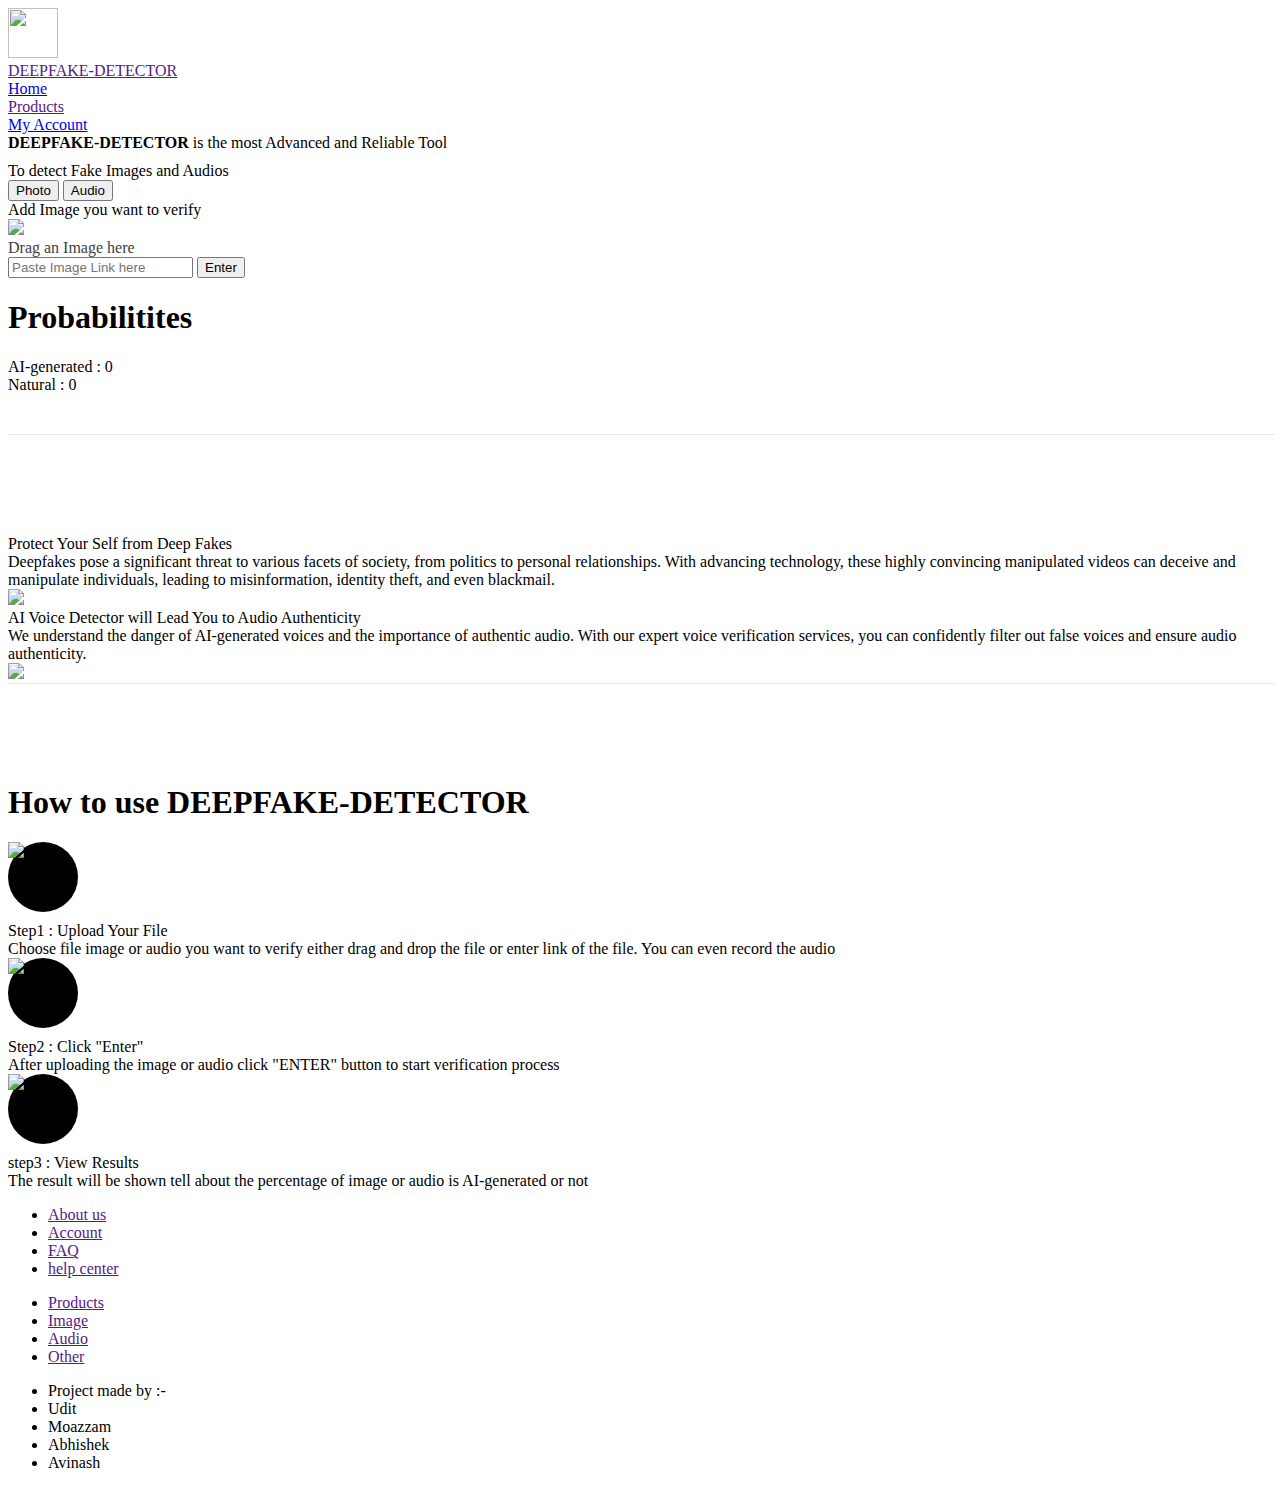
==== index.html @ 447456bf "index.html" ====
<!DOCTYPE html>
<html lang="en">
<head>
    <meta charset="UTF-8">
    <meta name="viewport" content="width=device-width, initial-scale=1.0">
    <title>DEEPFAKE-DETECTOR</title>
    <link rel="stylesheet" href="style.css">
</head>
<body>
    <header>
        <nav>
            <div class="logo">
                <img src="folder/DEEP FAKE.png" style="height: 50px; width:50px;">
                <div><a href="" class="home">DEEPFAKE-DETECTOR</a></div>
            </div>
            <div class="logo l1">
                <div><a  class="home" href="index.html">Home</a></div>
                <div><a  class="home" href="">Products</a></div>
                <div><a  class="home" href="index2.html">My Account</a></div></div>
        </nav>
        <div class="text"><b>DEEPFAKE-DETECTOR</b><span> is the most Advanced and Reliable Tool</span></div>
        <div class="text" style="margin-top:10px;">To detect Fake Images and Audios</div>

        <div class="but">
                <button class="choose" id="ch1">Photo</button>
                <button class="choose" id ="ch2">Audio</button>
        </div>
    </header>



    <div class="main" id="main">
        <div id="textdiv">Add Image you want to verify</div>


            <div class="box" id="box">
            <label for="input-file" id="droparea">
                <input type="file" accept="image/*" id="input-file" hidden>
                <div id="drag">
                    <div ><img src="folder/image-processing.png" id="dimage"></div>
                    <div style="color:rgb(60 64 67);">Drag an Image here</div>
                </div>
            </label>
            </div>
            <div class="link" id ="link">
                <input type="text" id="input" placeholder="Paste Image Link here">
                <button id="button">Enter</button></div>
        
    </div>


    <div class='center'>
        <h1>Probabilitites</h1>
        <div class="result1">AI-generated : <span class="result">0</span></div>
        <div class="result1">Natural : <span class="result">0</span></div>

    </div>


    <div style="background-color:#e6e6e6;height:1px;width: 99vw; margin-bottom:100px;margin-top:40px;"></div>

    <div class="extra">
        <div class="sidetext">
            <div class="heading">Protect Your Self from Deep Fakes</div>
            <div class="text1">Deepfakes pose a significant threat to various facets of society, from politics to personal relationships. With advancing technology, these highly convincing manipulated videos can deceive and manipulate individuals, leading to misinformation, identity theft, and even blackmail. </div>
        </div>
        <div><img src="folder/deepfake.png" class="images"></div>

    </div>
    
    <div class="extra">
        <div class="sidetext" id = "sidetext">
            <div class="heading">AI Voice Detector will Lead You to Audio Authenticity</div>
            <div class="text1">We understand the danger of AI-generated voices and the importance of authentic audio. With our expert voice verification services, you can confidently filter out false voices and ensure audio authenticity.</div>
        </div>
         <div><img src="folder/voice.jpeg" class="images" id="images"></div>

    </div>



    <div style="background-color: #e6e6e6;;height:1px;width: 99vw; margin-bottom:100px;" class="divider"></div>
    <div class="footer">
        <h1 id ="h1">
            How to use DEEPFAKE-DETECTOR
        </h1>
        <div class="grid">
            <div class="columns">
                <div class="head" style="margin-bottom:10px;"><div style="border-radius:50%;background-color: black;height: 70px; width:70px;" class="head"><img src="folder/upload.png" class="image5"></div></div>
                <div class="head">Step1 : Upload Your File</div>
                <div class="text2">Choose file image or audio you want to verify either drag and drop the file or enter link of the file. You can even record the audio</div>
            </div>
            <div class="columns">
                <div class="head" style="margin-bottom:10px;"><div style="border-radius:50%;background-color: black;height: 70px; width:70px;" class="head"><img src="folder/search.png" class="image5"></div></div>
                <div class="head">Step2 : Click "Enter"</div>
                <div class="text2">After uploading the image or audio click "ENTER" button to start verification process</div>
            </div>
            <div class="columns">
                <div class="head" style="margin-bottom:10px;"><div style="border-radius:50%;background-color: black;height: 70px; width:70px;" class="head"><img src="folder/check.png" class="image5"></div></div>            
                <div class="head">step3 : View Results</div>
                <div class="text2">The result will be shown tell about the percentage of image or audio is AI-generated or not</div>
            </div>
        </div>


        <footer>
            <div class="grid2">
                <div>
                    <ul>
                        <li><a href="" class="anchor">About us</a></li>
                        <li><a href="" class="anchor">Account</a></li>
                        <li><a href="" class="anchor">FAQ</a></li>
                        <li><a href="" class="anchor">help center</a></li>
                    </ul>
                </div>
                <div>
                    <ul>
                        <li><a href="" class="anchor">Products</a></li>
                        <li><a href="" class="anchor">Image</a></li>
                        <li><a href="" class="anchor">Audio</a></li>
                        <li><a href="" class="anchor">Other</a></li>
                    </ul>
                </div>

            </div>
            <div>
                <ul class="ul">
                    <li class="li">Project made by :- </li>
                    <li class="li">Udit</li>
                    <li class="li">Moazzam</li>
                    <li class="li">Abhishek</li>
                    <li class="li">Avinash</li>
                </ul>
            </div>
            




        </footer>

        
    <div class="whitespace"></div>
    </div>

  <script src="script.js"></script>
    
</body>
</html>
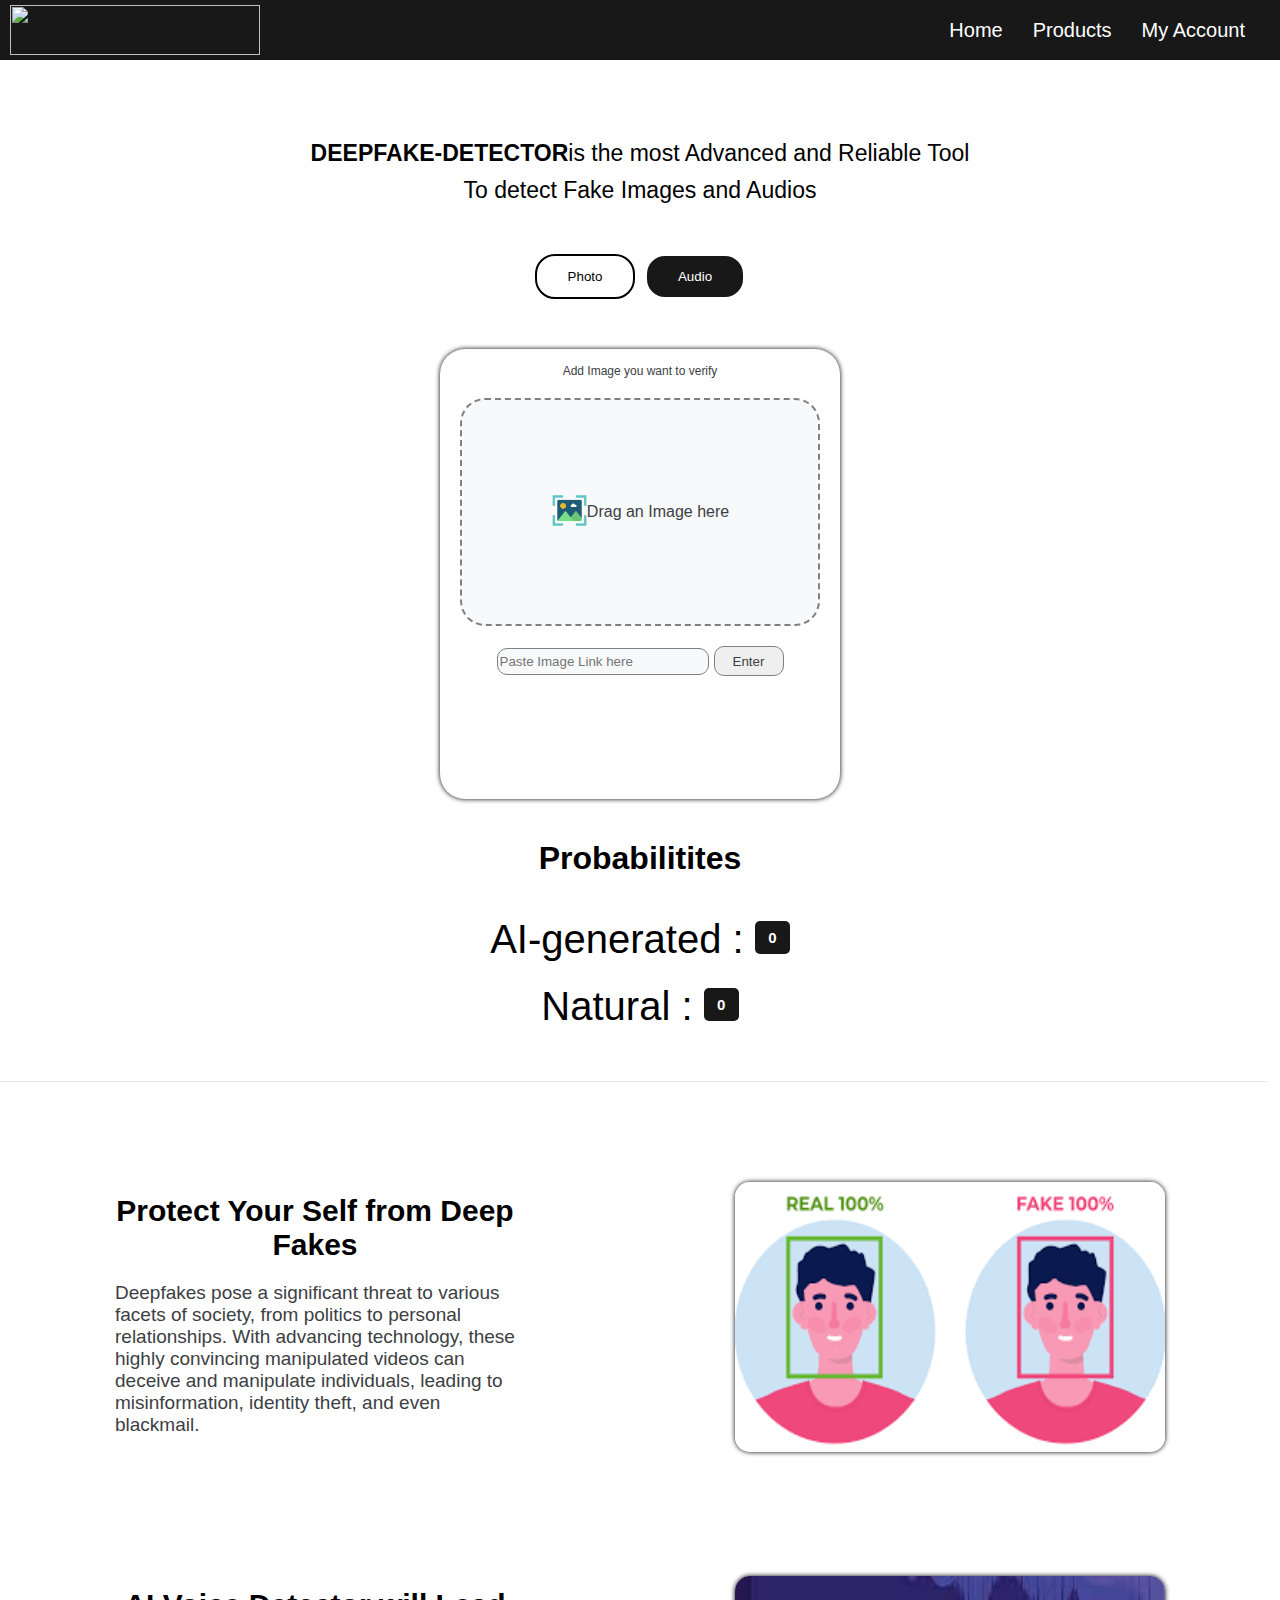
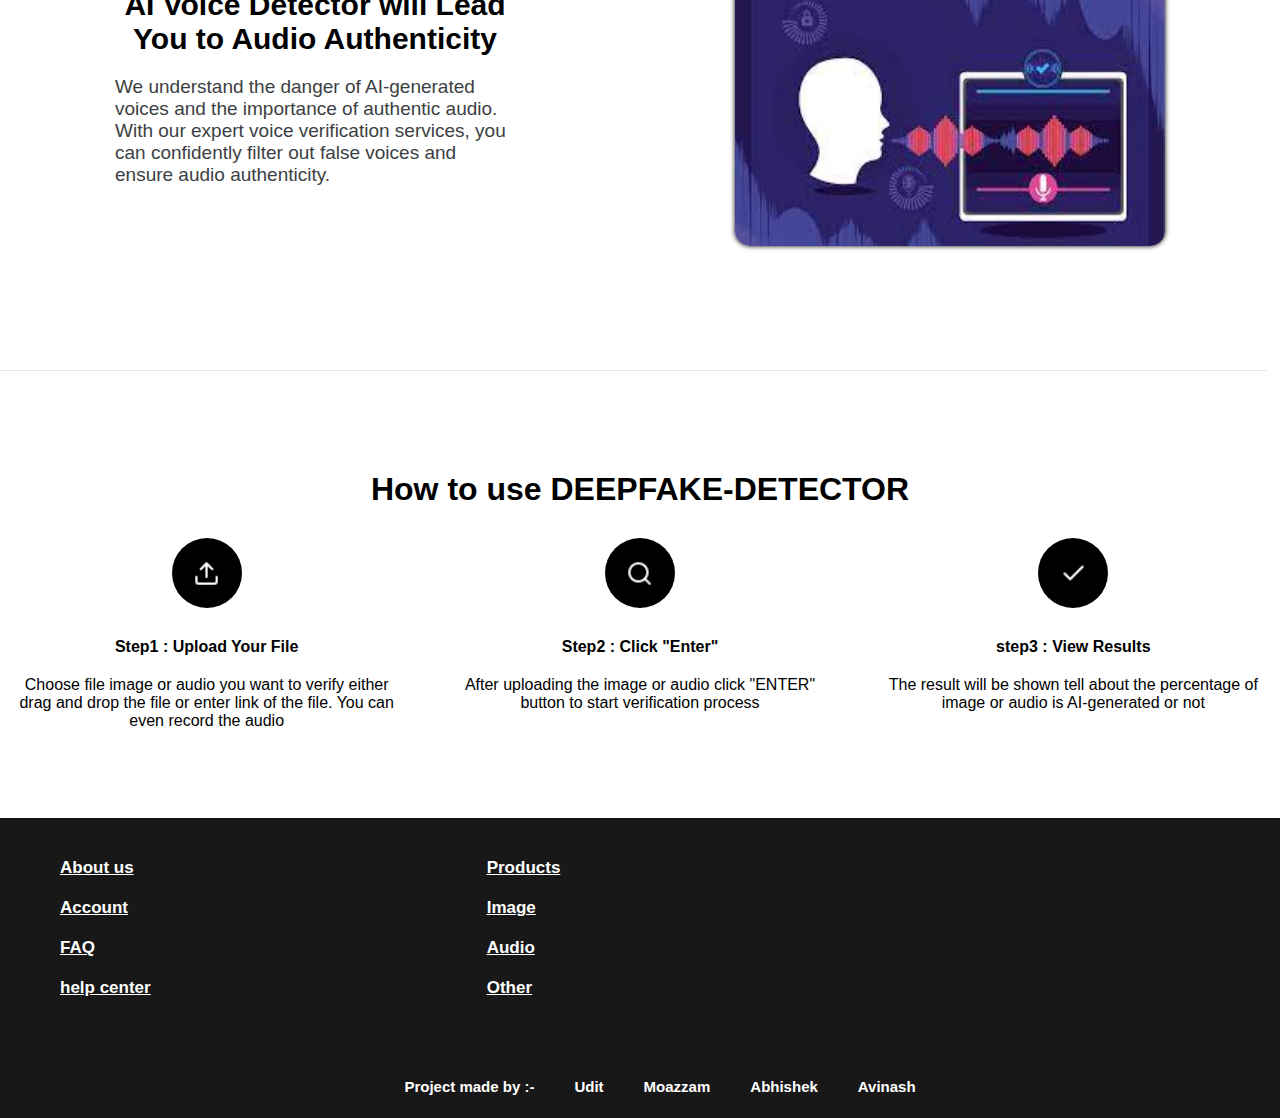
==== commit c3927b73: "index.html" ====
--- a/index.html
+++ b/index.html
@@ -10,8 +10,7 @@
     <header>
         <nav>
             <div class="logo">
-                <img src="folder/DEEP FAKE.png" style="height: 50px; width:50px;">
-                <div><a href="" class="home">DEEPFAKE-DETECTOR</a></div>
+                <img src="folder/orignallogo/finallogo.jpg" style="height: 50px; width:250px;">
             </div>
             <div class="logo l1">
                 <div><a  class="home" href="index.html">Home</a></div>
@@ -143,7 +142,7 @@
     <div class="whitespace"></div>
     </div>
 
-  <script src="script.js"></script>
+    <script src="script.js"></script>
     
 </body>
 </html>
--- a/style.css
+++ b/style.css
@@ -0,0 +1,547 @@
+body{
+    margin: 0px;
+    padding:0px;
+    font-family:sans-serif;
+    overflow-x:hidden;
+}
+
+.logo{
+    display:flex;
+    align-items: center;
+    justify-content: center;
+    
+    
+}
+.l1{
+    display:flex;
+    align-items: center;
+    justify-content: center;
+    gap:30px;
+    margin:15px;
+    position: relative;
+    right:30px;
+    
+}
+nav{
+    display:flex;
+    align-items: center;
+    justify-content: space-between;
+    padding:10px;
+    background-color:#181818;
+    width:100vw;
+    height:40px;
+}
+a{
+    color:white;
+    text-decoration: none;
+    font-size:20px;
+}
+html {
+    touch-action: manipulation;
+}
+.text{
+    color:black;
+    font-size:23px;
+    display:flex;
+    align-items: center;
+    justify-content:center;
+    margin-top:80px;
+
+}
+.but{
+    margin-top:50px;
+    display:flex;
+    align-items: center;
+    justify-content: center;
+    gap:10px;
+
+}
+.choose{
+    height:45px;
+    width:100px;
+    border-radius: 20px;
+    background-color: #181818;
+    color:white;
+    border:2px solid ;
+    padding:5px , 5px;
+
+
+}
+#ch1{
+    color:black;
+    background-color:white;
+    border:2px solid black;
+}
+
+.main{
+    height:50vh;
+    width:400px;
+    background-color: white;
+    margin:auto;
+    margin-top:50px;
+    border-radius: 25px;
+    box-shadow:0px 0px 5px black;
+    margin-bottom:20px;
+}
+
+.main>div:first-child{
+    color:rgb(60 64 67);
+    display:flex;
+    align-items: center;
+    justify-content:center;
+    padding:15px;
+    font-size:12px;
+
+
+}
+.box{
+    border-radius:25px;
+    border:2px dashed grey;
+    background-color:rgb(248 249 250);
+    margin:20px;
+    margin-top:5px;
+    height: 224px;
+}
+#drag{
+    display:flex;
+    align-items: center;
+    justify-content: center;
+    height: 224px;
+    width:357px;
+}
+#dimage{
+    height:35px;
+    width:35px;
+
+}
+#input{
+    border-radius: 10px;
+    width: 206px;
+    height: 23px;
+    border:grey solid 1px;
+    background-color:rgb(248 249 250)
+}
+.link{
+    display:flex;
+    justify-content: center;
+    align-items: center;
+    gap:10px;
+}
+#button{
+    border-radius: 10px;
+    height: 30px;
+    width:70px;
+    border:grey solid 1px;
+    padding:5px;
+    color:rgb(60 64 67);
+}
+.dimage1{
+    height: 25px;
+    width:25px;
+}
+
+#drag1{
+    display:flex;
+    flex-direction:column;
+    align-items: center;
+    justify-content: center;
+    height: 224px;
+    width:357px;
+    gap:25px;
+}
+#imageha{
+    height: 40px;
+    width:40px;
+    background-color: #181818;
+    display:flex;
+    justify-content: center;
+    align-items: center;
+    border-radius: 50%;
+}
+#link{
+    display:flex;
+    justify-content: center;
+    align-items: center;
+    gap:5px;
+
+}
+#Upload{
+    background-color:#181818;
+    color:rgb(248 249 250);
+    font-weight: 300;
+    padding:5px;
+    border:2px solid #181818;
+    border-radius: 25px;
+    position: relative;
+    bottom:15px;
+}
+#startre{
+    border-radius: 25px;
+    background-color: rgb(248 249 250);
+    border: 1px grey solid;
+
+}
+
+.result{
+    background-color:#181818;
+    color:white;
+    font-weight:700;
+    border-radius: 5px;
+    display:inline-flex;
+    height: 33px;
+    width:35px;
+    align-items: center;
+    justify-content:center;
+    font-size:15px;
+    position:relative;
+    bottom:10px;
+    
+
+}
+.center{
+    display:flex;
+    align-items: center;
+    justify-content: center;
+    flex-direction:column;
+
+
+}
+.result1{
+    font-size:40px;
+    margin:10px;
+}
+
+
+.extra{
+    margin:20px;
+    display:flex;
+    align-items: center;
+    justify-content: center;
+    gap:220px;
+    
+   
+
+}
+.images{
+    box-shadow:0px 0px 5px black;
+    height: 270px;
+    width:430px;
+    border-radius: 15px;
+    margin-bottom:100px;
+}
+.sidetext{
+    height:270px;
+    width:400px;
+    position: relative;
+    bottom:40px;
+}
+.heading{
+    font-size: 30px;
+    font-weight: bold;
+    display:flex;
+    justify-content: center;
+    align-items: center;
+    text-align: center;
+}
+.text1{
+    text-align: left;
+    font-size:19px;
+    color:rgb(60 64 67);
+    margin-top:20px;
+}
+
+.text2{
+    text-align:center;
+}
+.grid{
+    height: 270px;
+    display:grid;
+    grid-template-columns: 1fr 1fr 1fr;
+    margin:10px;
+    gap: 40px;
+}
+
+h1{
+    display:flex;
+    align-items: center;
+    justify-content: center;
+    margin-bottom:30px;
+
+}
+.head{
+    display:flex;
+    align-items: center;
+    justify-content: center;
+    font-weight: bold;
+    margin-bottom:20px;
+}
+.image5{
+    height:27px;
+    width:27px;
+}
+
+footer{
+    background-color:#181818;
+    width:100vw;
+    height: 300px;
+    color:white;
+    font-weight:500px;
+    margin:auto
+
+}
+ul{
+    list-style:none;
+    font-size:13px;
+    margin-top:40px;
+    
+}
+.anchor{
+    font-size: 17px;
+    text-decoration: underline;
+}
+li{
+    margin:20px;
+    font-weight: bold;
+}
+.grid2{
+    display:grid;
+    grid-template-columns:1fr 1fr 1fr;
+    grid-template-rows:1fr;
+
+}
+.log{
+    margin-top:60px;
+    display: flex;
+    justify-content: center;
+    align-items: center;
+    font-size:25px;
+    font-weight: bolder;
+}
+.b1{
+    color:white;
+    background-color:black;
+    border-radius: 15px;
+    padding:10px;
+    display: flex;
+    gap:5px;
+    margin-top:10px;
+
+
+
+}
+.image4{
+    height: 10px;
+    width:10px;
+}
+.circle{
+    height: 15px;
+    width:15px;
+    border-radius: 50%;
+    background-color: white;
+    display: flex;
+    align-items: center;
+    justify-content: center;
+}
+.heads{
+    font-size:20px;
+    font-weight: 700;
+    display: flex;
+    align-items: center;
+    justify-content: center;
+    margin-top:10px;
+}
+.b2{
+    display: flex;
+    align-items: center;
+    justify-content: center;
+    margin-bottom:40px;
+    
+}
+
+.email{
+    color:grey;
+    display:flex;
+    justify-content: center;
+    align-items: center;
+    margin-bottom:30px;
+}
+
+.address{
+    border-radius: 5px;
+    color:#181818;
+    height: 20px;
+    width:400px;
+    border:2px solid #181818;
+    padding:7px ;
+    margin-bottom:10px;
+}
+
+.enterhere{
+    display: flex;
+    align-items: center;
+    justify-content: center;
+    flex-direction: column;
+}
+#email{
+    margin-bottom:50px;
+}
+.b3{
+    height: 40px;
+    width:100px;
+    background-color:black;
+    color:white;
+    border-radius: 10px;
+}
+.b{
+    display:flex;
+    align-items:center;
+    justify-content: center;
+    margin-bottom: 40px;
+}
+#em{
+    margin-bottom:10px;
+}
+.ul{
+    display:flex;
+    align-items: center;
+    justify-content: center;
+    list-style: none;
+}
+.li{
+    font-size:15px;
+}
+
+    @media only screen and (max-width:800px){
+        .home{font-size:10px;}
+    }
+    @media only screen and (max-width:800px){
+ 
+        
+    }
+    @media only screen and (max-width:800px){
+        .extra{
+            display:flex;
+            flex-direction:column;
+
+            
+        }
+    }
+    @media only screen and (max-width:800px){
+        .main{
+            width:270px;
+
+        }
+        #input{
+            width:150px;
+        }
+        #button{
+            width:50px;
+        }
+        
+    }
+    @media only screen and (max-width:800px){
+        #drag{
+            width:230px;
+            
+        }
+        #drag1{
+            width:230px;
+        }
+        #textdiv1{
+            text-align:center;
+        }
+        
+    }
+    @media only screen and (max-width:800px){
+        .text{
+            font-size:12px;
+        }
+        
+    }
+    @media only screen and (max-width:800px){
+        .images{
+            height:200px;
+            width:300px;
+            margin:auto;
+        }
+    }
+    @media only screen and (max-width:800px){
+        .heading{
+            font-size: 17px;
+        }
+        .text1{
+            font-size :15px;
+            text-align: center;
+            height:23px;
+            width:300px;
+            margin:auto;
+            margin-top:20px;
+            margin-bottom:2px;
+        }
+    }
+    @media only screen and (max-width:800px){
+        .l1{
+            gap:10px;
+        }
+        body{
+            overflow-x:hidden;
+            height: 100%;
+        }
+        nav{
+            gap:40px;
+            
+        }
+        .images{
+            position: relative;
+            bottom:293px;
+            
+        }
+        #sidetext{
+            position: relative;
+            bottom:253px
+        }
+        #images{
+            position: relative;
+            bottom:553px;
+            margin-bottom:0px
+        }
+    }
+    @media only screen and (max-width:800px){
+        #h1{
+            font-size:20px;
+        }    
+        .head{
+            font-size:13px;
+            text-align:center;
+        }
+        .text2{
+            font-size:10px
+        }
+        .divider{
+            position: relative;
+            bottom:530px;
+        }
+        .anchor{
+            font-size:10px;
+            
+        }
+        .li{
+            position: relative;
+            bottom:50px;
+            font-size:10px;
+            
+        }
+        .ul{
+            display: flex;
+            position: relative;
+            right:30px;
+        }
+        .footer{
+            position: relative;
+            bottom:530px;
+            
+        }
+        .whitespace{
+            display:hidden;
+        }
+    }
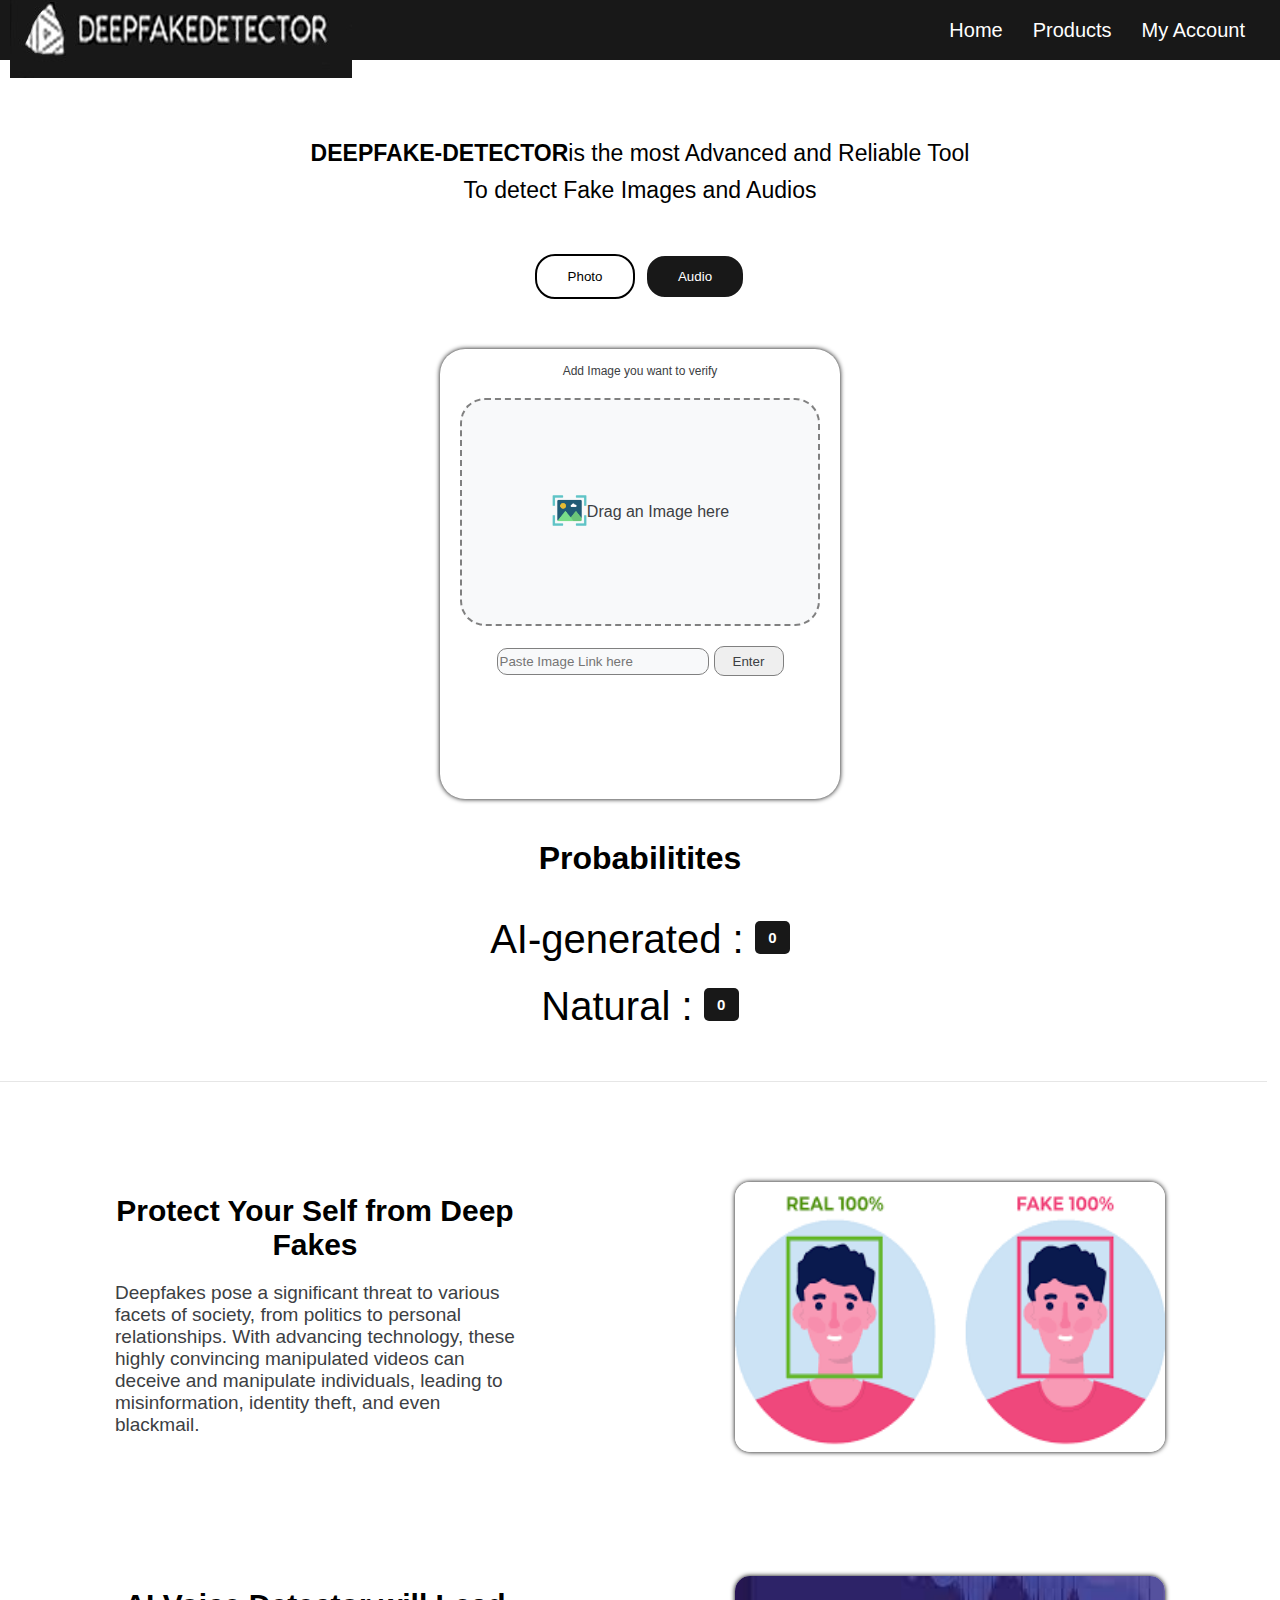
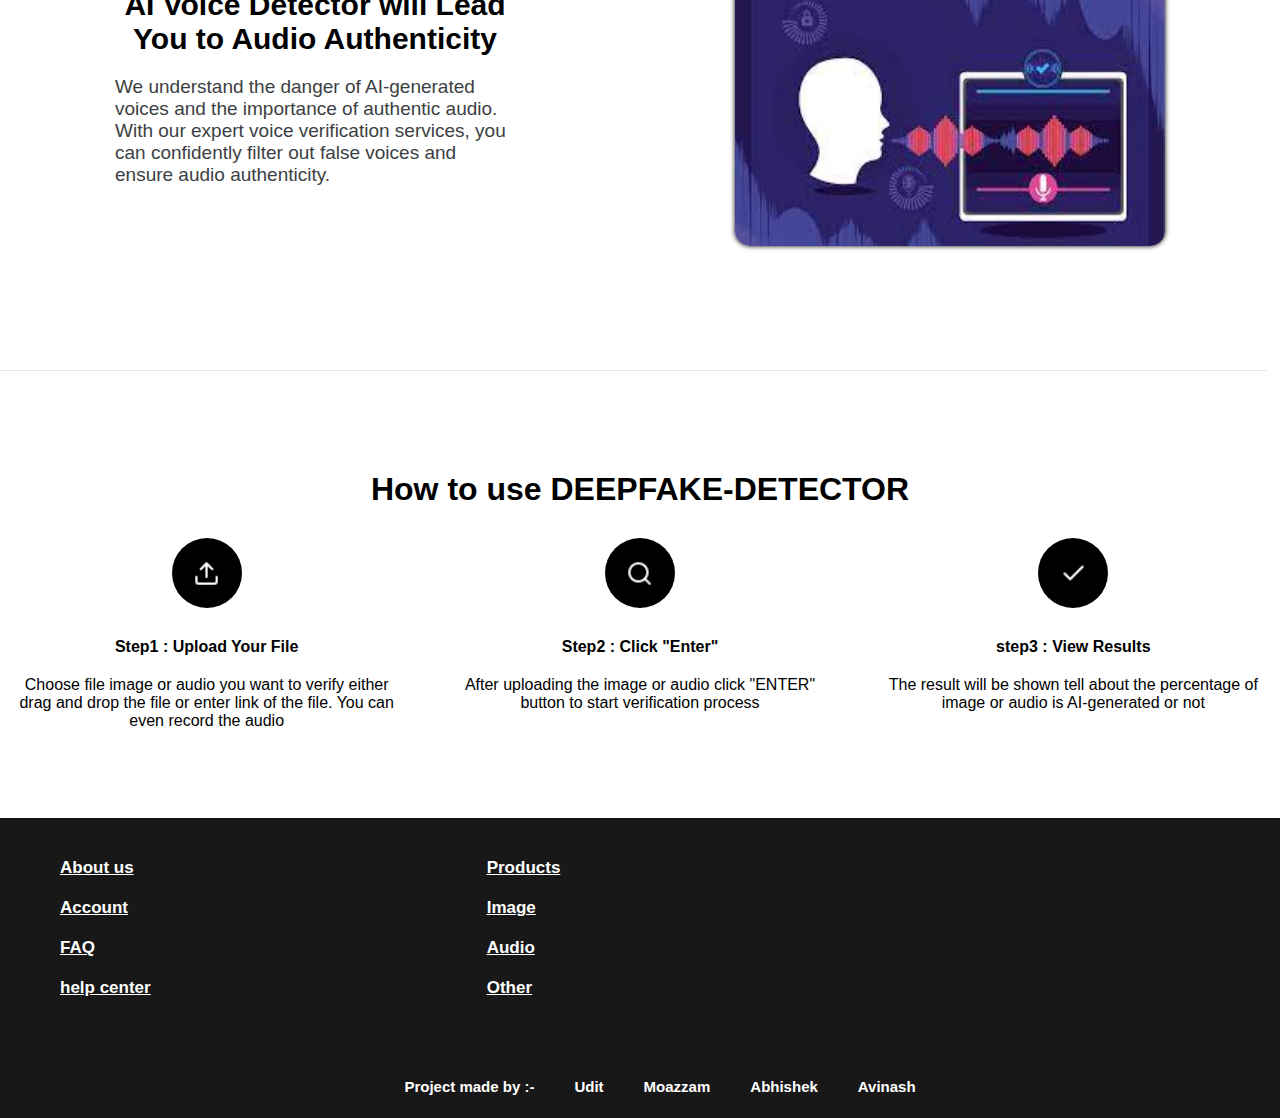
==== commit 8aa1c38d: "index.html" ====
--- a/index.html
+++ b/index.html
@@ -10,7 +10,7 @@
     <header>
         <nav>
             <div class="logo">
-                <img src="folder/orignallogo/finallogo.jpg" style="height: 50px; width:250px;">
+                <img src="folder/orignallogo/finallogo.jpg">
             </div>
             <div class="logo l1">
                 <div><a  class="home" href="index.html">Home</a></div>
--- a/style.css
+++ b/style.css
@@ -5,12 +5,15 @@
     overflow-x:hidden;
 }
 
+    
 .logo{
-    display:flex;
-    align-items: center;
-    justify-content: center;
-    
-    
+    display: flex;
+    align-items: center;
+    justify-content: center;
+}    
+.oglogo{
+    height:50px;
+    width:225px;
 }
 .l1{
     display:flex;
@@ -456,6 +459,10 @@
         .text{
             font-size:12px;
         }
+        .oglogo{
+            height: 35px;
+            width:150px;
+        }
         
     }
     @media only screen and (max-width:800px){
@@ -513,6 +520,7 @@
         .head{
             font-size:13px;
             text-align:center;
+            justify-content: center;
         }
         .text2{
             font-size:10px
@@ -545,3 +553,25 @@
             display:hidden;
         }
     }
+    @media only screen and (max-width:350px){
+        .home{
+            font-size:7px;
+
+        }
+        .homediv{
+            height:50px;
+            width:40px;
+            display: flex;
+            align-items:center;
+            justify-content: center;
+            
+        }
+        .l1{
+            display: flex;
+            gap:1px;
+        }
+        footer{
+            height:150px;
+            width:100vw;
+        }
+    }
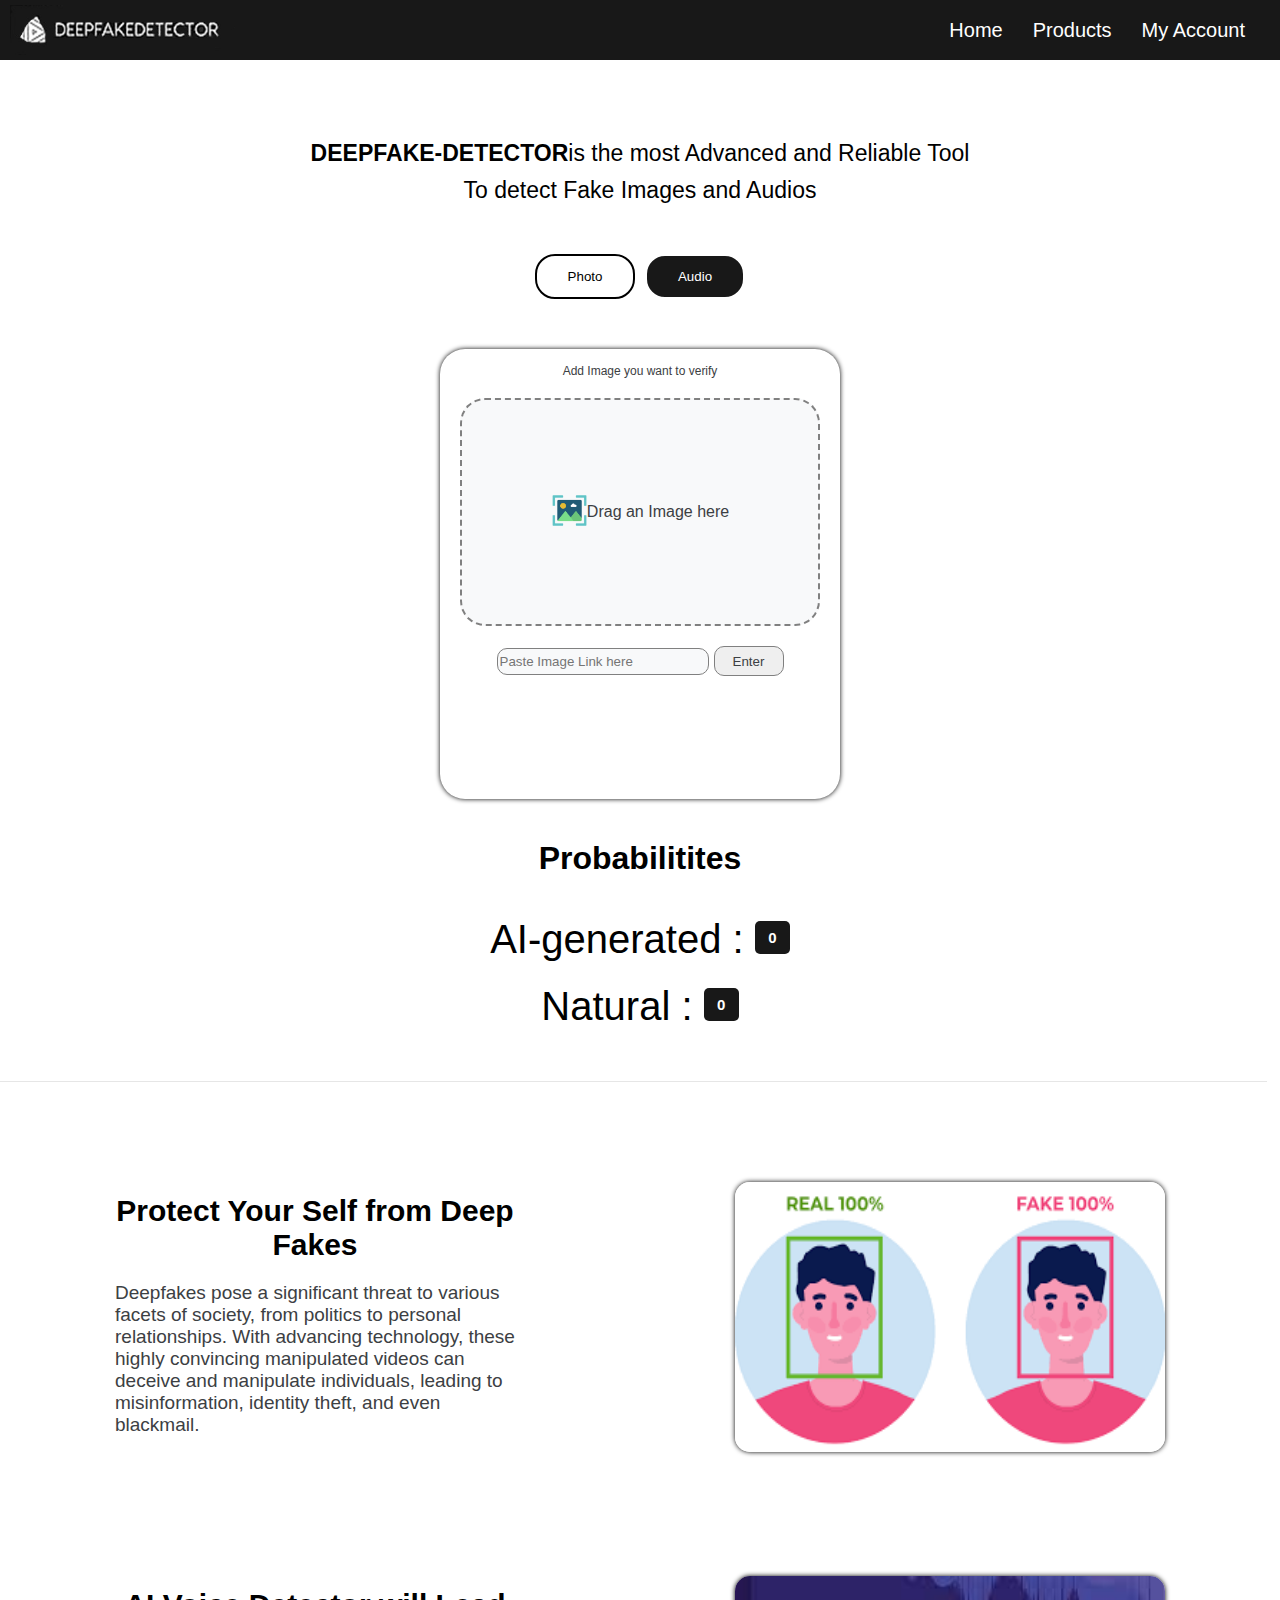
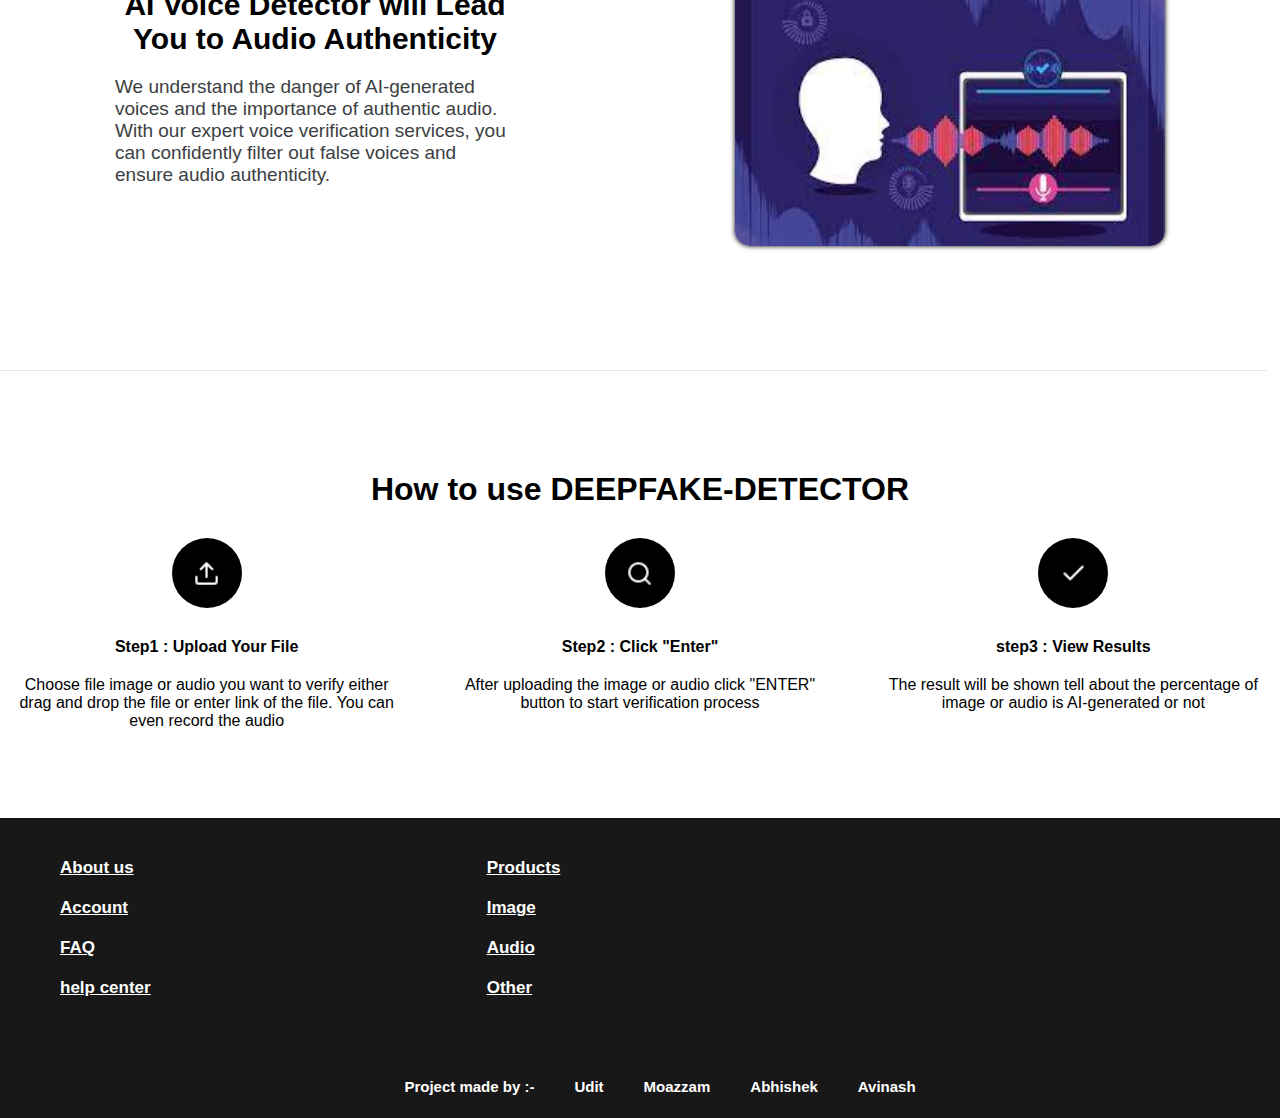
==== commit 0409be18: "index.html" ====
--- a/index.html
+++ b/index.html
@@ -10,7 +10,7 @@
     <header>
         <nav>
             <div class="logo">
-                <img src="folder/orignallogo/finallogo.jpg">
+                <img src="folder/orignallogo/finallogo.jpg" class="oglogo">
             </div>
             <div class="logo l1">
                 <div><a  class="home" href="index.html">Home</a></div>
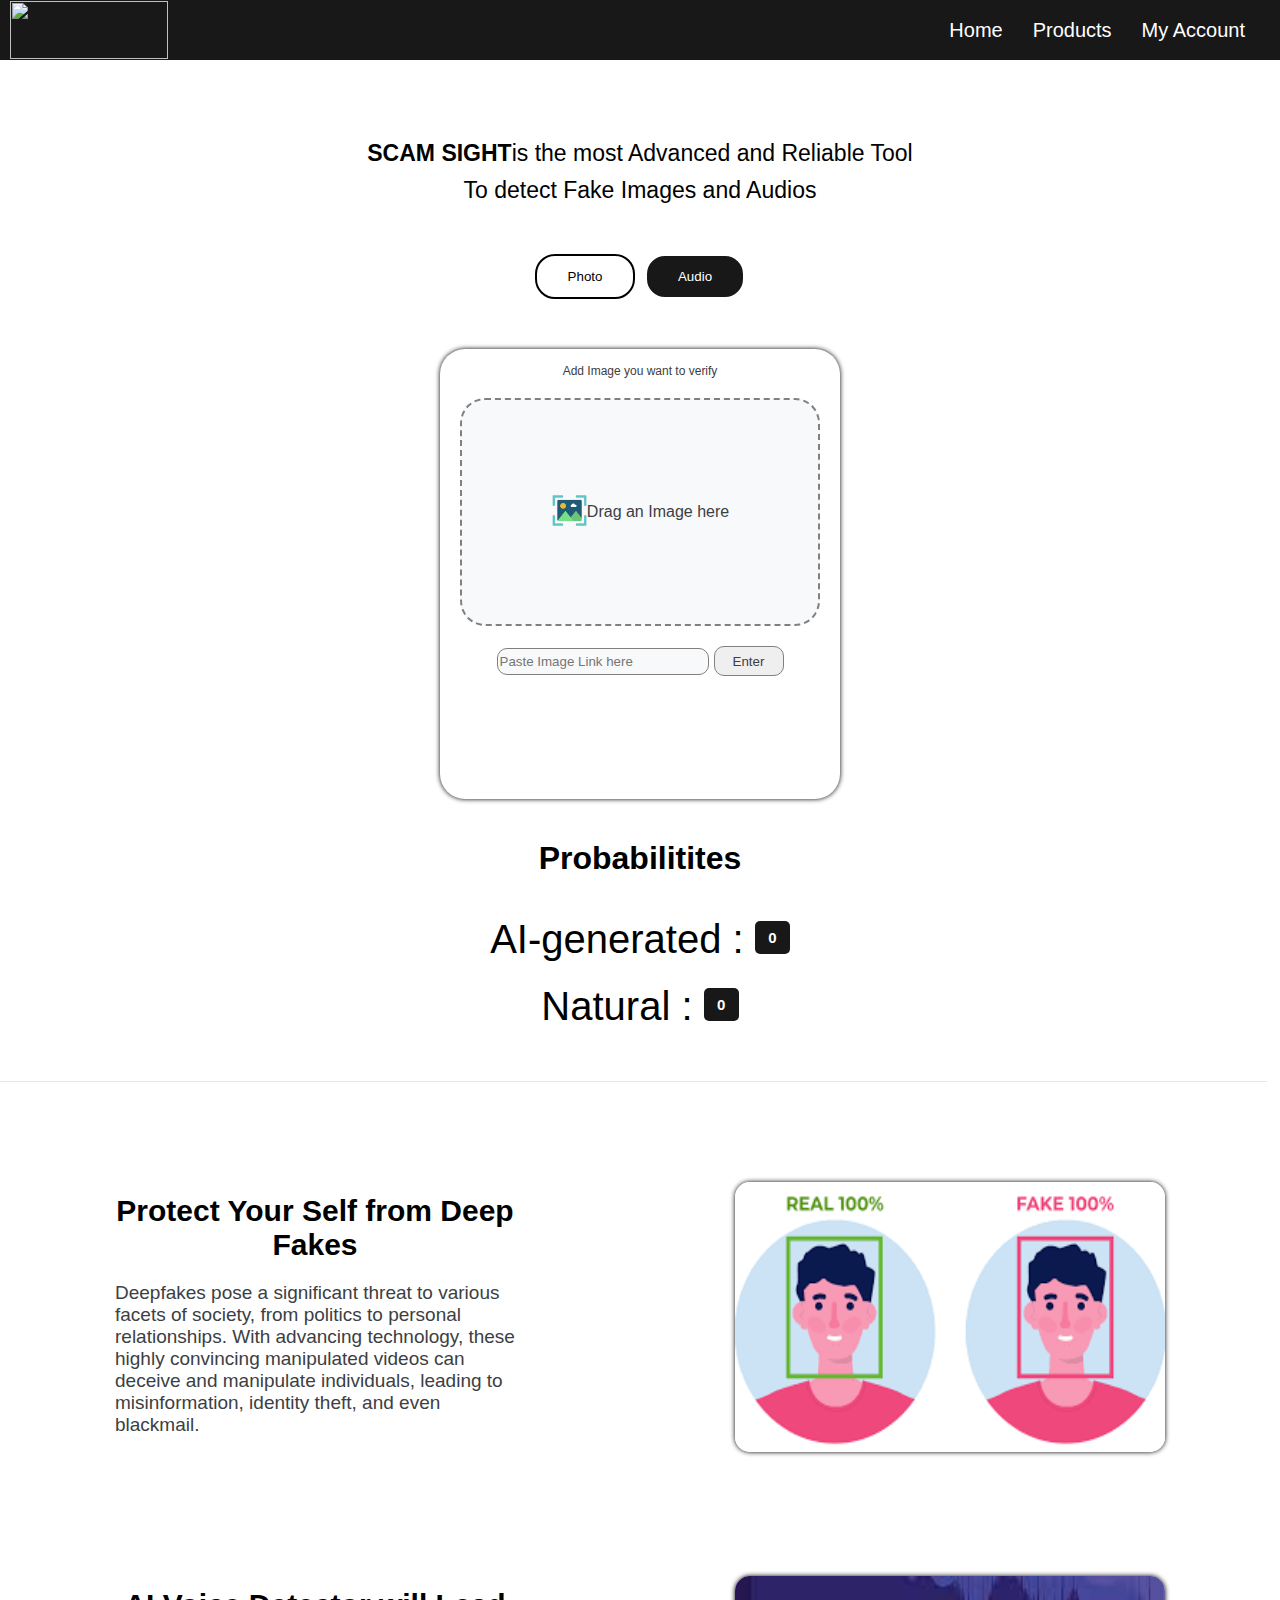
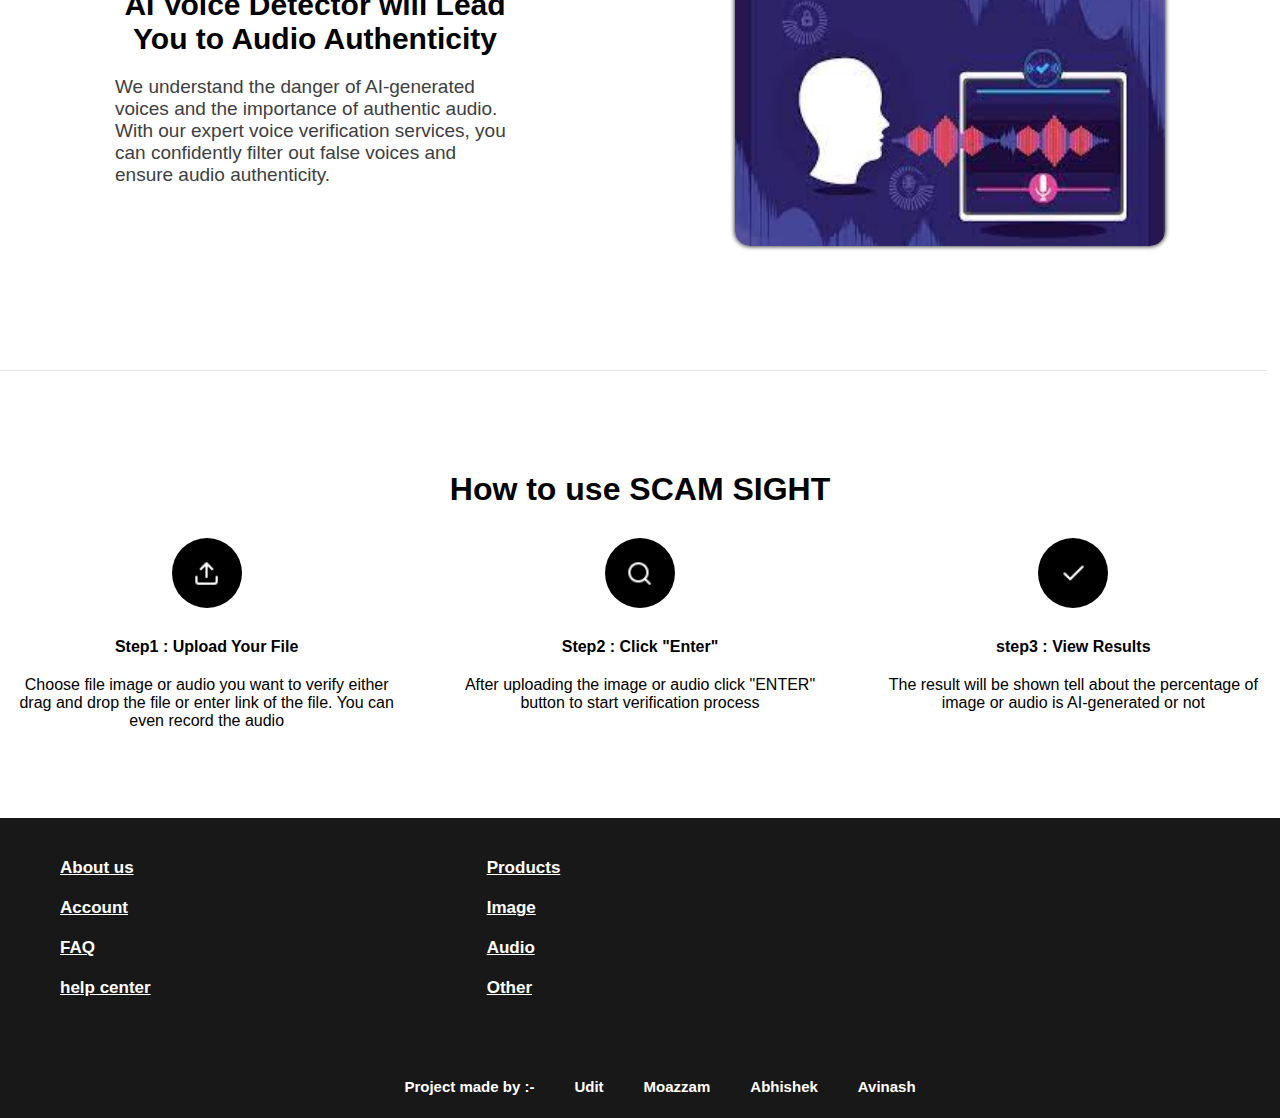
==== commit 91e79da2: "Update index.html" ====
--- a/index.html
+++ b/index.html
@@ -10,14 +10,14 @@
     <header>
         <nav>
             <div class="logo">
-                <img src="folder/orignallogo/finallogo.jpg" class="oglogo">
+                <img src="folder/scam sight-copy.jpg" style="height:58px; width:158px;" class="oglogo">
             </div>
             <div class="logo l1">
-                <div><a  class="home" href="index.html">Home</a></div>
-                <div><a  class="home" href="">Products</a></div>
-                <div><a  class="home" href="index2.html">My Account</a></div></div>
+                <div class="homediv"><a  class="home" href="index.html">Home</a></div>
+                <div class="homediv"><a  class="home" href="">Products</a></div>
+                <div class="homediv"><a  class="home" href="index2.html">My Account</a></div></div>
         </nav>
-        <div class="text"><b>DEEPFAKE-DETECTOR</b><span> is the most Advanced and Reliable Tool</span></div>
+        <div class="text"><b>SCAM SIGHT</b><span><div style="width:10px; display:none;">n</div>is the most Advanced and Reliable Tool</span></div>
         <div class="text" style="margin-top:10px;">To detect Fake Images and Audios</div>
 
         <div class="but">
@@ -81,7 +81,7 @@
     <div style="background-color: #e6e6e6;;height:1px;width: 99vw; margin-bottom:100px;" class="divider"></div>
     <div class="footer">
         <h1 id ="h1">
-            How to use DEEPFAKE-DETECTOR
+            How to use SCAM SIGHT
         </h1>
         <div class="grid">
             <div class="columns">
